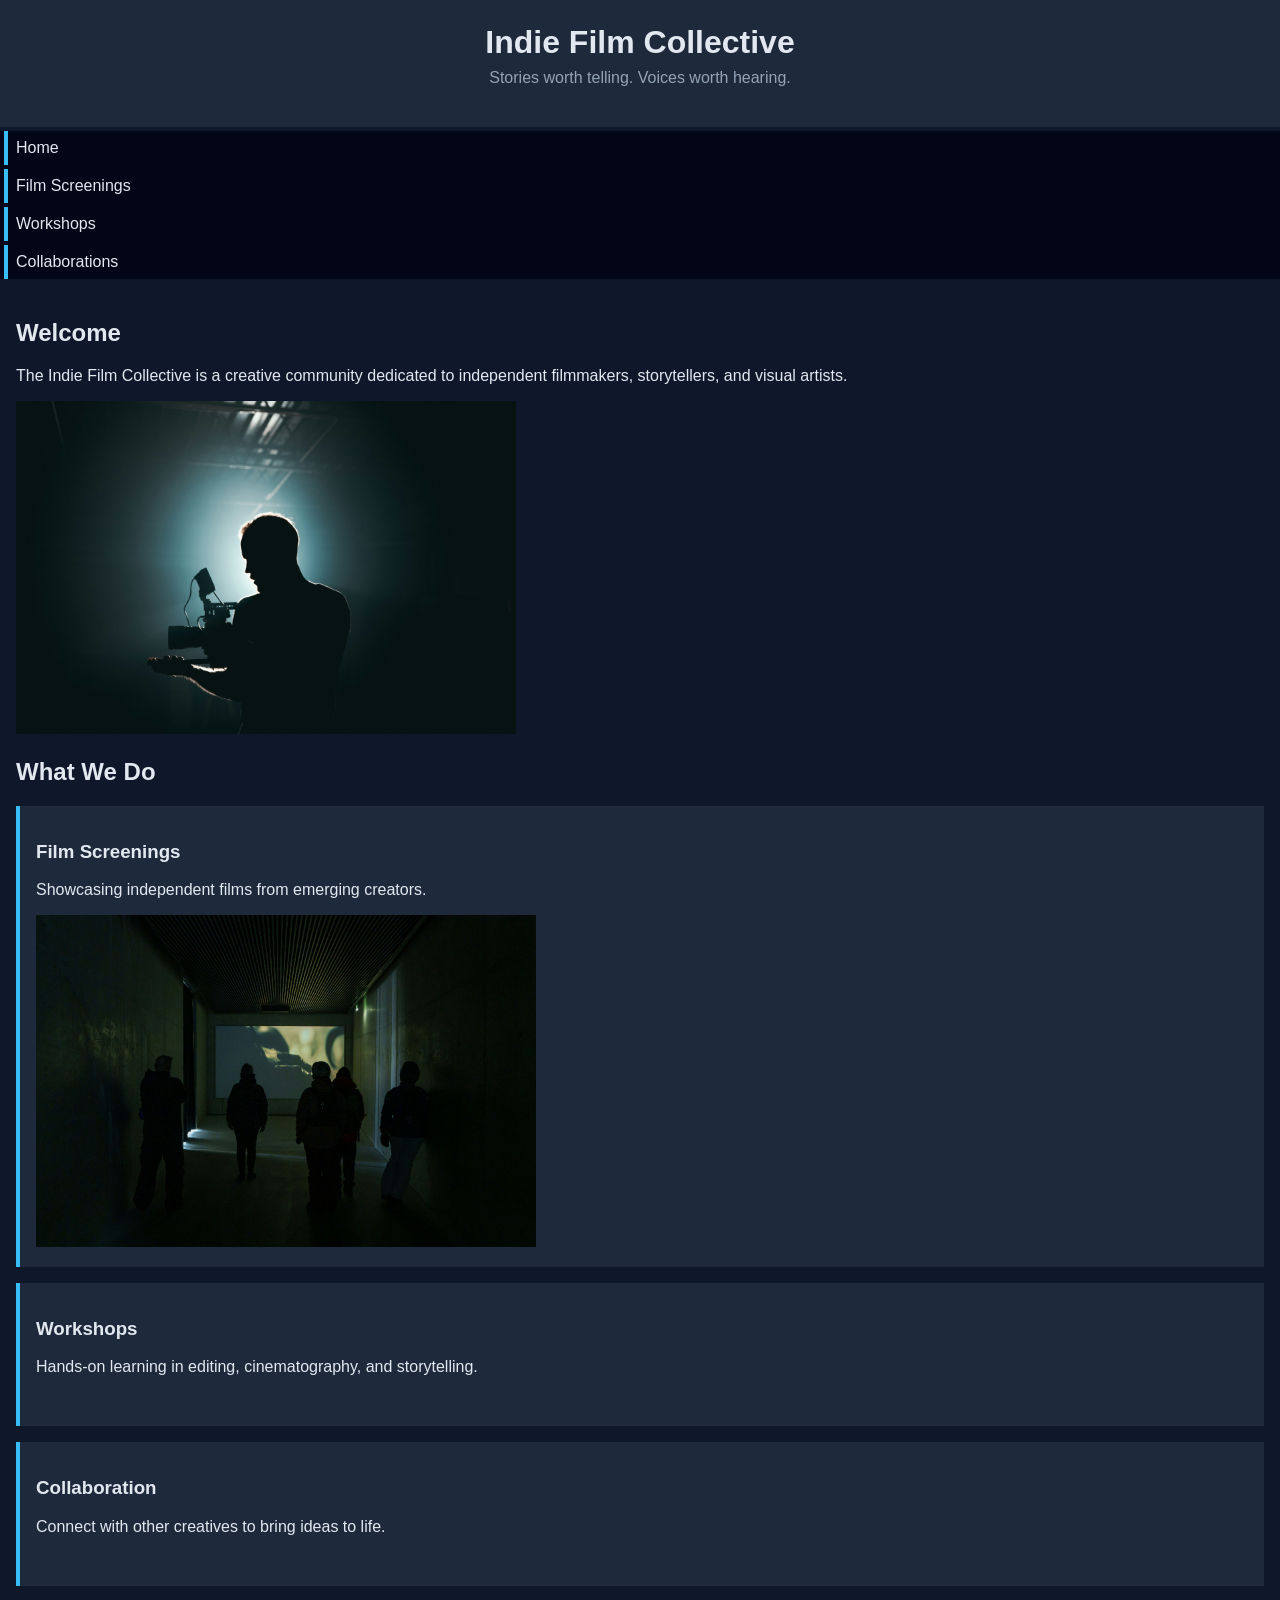
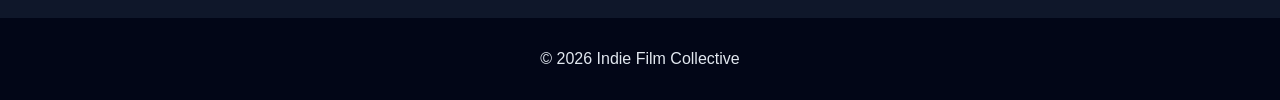
==== index.html @ 2dce3f73 "added images" ====
<!DOCTYPE html>
<html lang="en">
<head>
    <meta charset="UTF-8">
    <meta name="viewport" content="width=device-width, initial-scale=1.0">
    <title>Indie Film Collective</title>
    <link rel="stylesheet" href="styles.css">
</head>

<body>
<!-- Copy and paste this header in each new page -->
<header id="top">
    <h1>Indie Film Collective</h1>
    <p>Stories worth telling. Voices worth hearing.</p>
</header>
<!-- Update these hrefs to relative links to their new pages and copy and paste in each new page -->
<nav>
    <ul>
        <li><a href="#top">Home</a></li>
        <li><a href="#screenings">Film Screenings</a></li>
        <li><a href="#workshops">Workshops</a></li>
        <li><a href="#collaborations">Collaborations</a></li>
    </ul>
</nav>
<main>
    <!-- This section stays on the homepage -->
    <section>
        <h2>Welcome</h2>
        <p>The Indie Film Collective is a creative community dedicated to independent filmmakers, storytellers, and visual artists.</p>
        <img src="images/filmmaker.jpg" width="500" alt="">
    </section>
    <section> <!-- This section can be deleted from the homepage. It will not be copied to a new page -->
        <h2>What We Do</h2>
        <div class="card-row">
            <!-- Transfer this section the the new screenings page -->
            <section id="screenings">
                <h3>Film Screenings</h3>
                <p>Showcasing independent films from emerging creators.</p>
                <img src="images/screenings.jpg" width="500" alt="">
            </section>
            <!-- Transfer this section the the new workshops page -->
            <section id="workshops">
                <h3>Workshops</h3>
                <p>Hands-on learning in editing, cinematography, and storytelling.</p>
                <img src="images/workshops.jpg" width="500" alt="">
            </section>            
            <!-- Transfer this section the the new collaborations page -->
            <section id="collaborations">
                <h3>Collaboration</h3>
                <p>Connect with other creatives to bring ideas to life.</p>
                <img src="images/collaboration.jpg" width="500" alt="">
            </section>
        </div>
    </section>
</main>
<!--Copy this footer in each new page-->
<footer>
    <p>&copy; 2026 Indie Film Collective</p>
</footer>
</body>
</html>
---- styles.css ----
/* CSS by Christina Carrasquilla, iteration by */

/* ===== Color Palette ===== 

    backgound: #0f172a;
    nav-footer: #020617;
    card: #1e293b;
    text-main: #e2e8f0;
    text-muted: #94a3b8;
    accent: #38bdf8;
}
*/

/* ===== GLOBAL (Base) Styles ===== */
body {
    font-family: Helvetica, Arial, sans-serif;
    margin: 0;
    background-color: #0f172a;
    color: #e2e8f0;
    min-width:500px;
}

header {
    background-color: #1e293b;
    text-align: center;
    padding: 1.5rem;
}

header h1 {
    margin: 0;
}

header p {
    margin-top: 0.5rem;
    color: #94a3b8;
}

nav {
    background-color: #020617;
}

nav ul {
    list-style: none;
    margin: 0;
    padding: 0;
}

nav a {
    color: #e2e8f0;
    text-decoration: none;
    padding: 0.5rem;
    display: block;
    border-left: 4px solid #38bdf8;
    margin: .25rem;
}

nav a:hover {
    background-color: #334155;
}

main {
    padding: 1rem;
}

.card-row {
    display: flex;
    flex-direction: column;
    gap: 1rem;
}

.card-row section {
    background-color: #1e293b;
    padding: 1rem;
    border-left: 4px solid #38bdf8;
}

footer {
    background-color: #020617;
    text-align: center;
    padding: 1rem;
    margin-top: 1rem;
}

/* ===== Media Query (Medium) ===== */
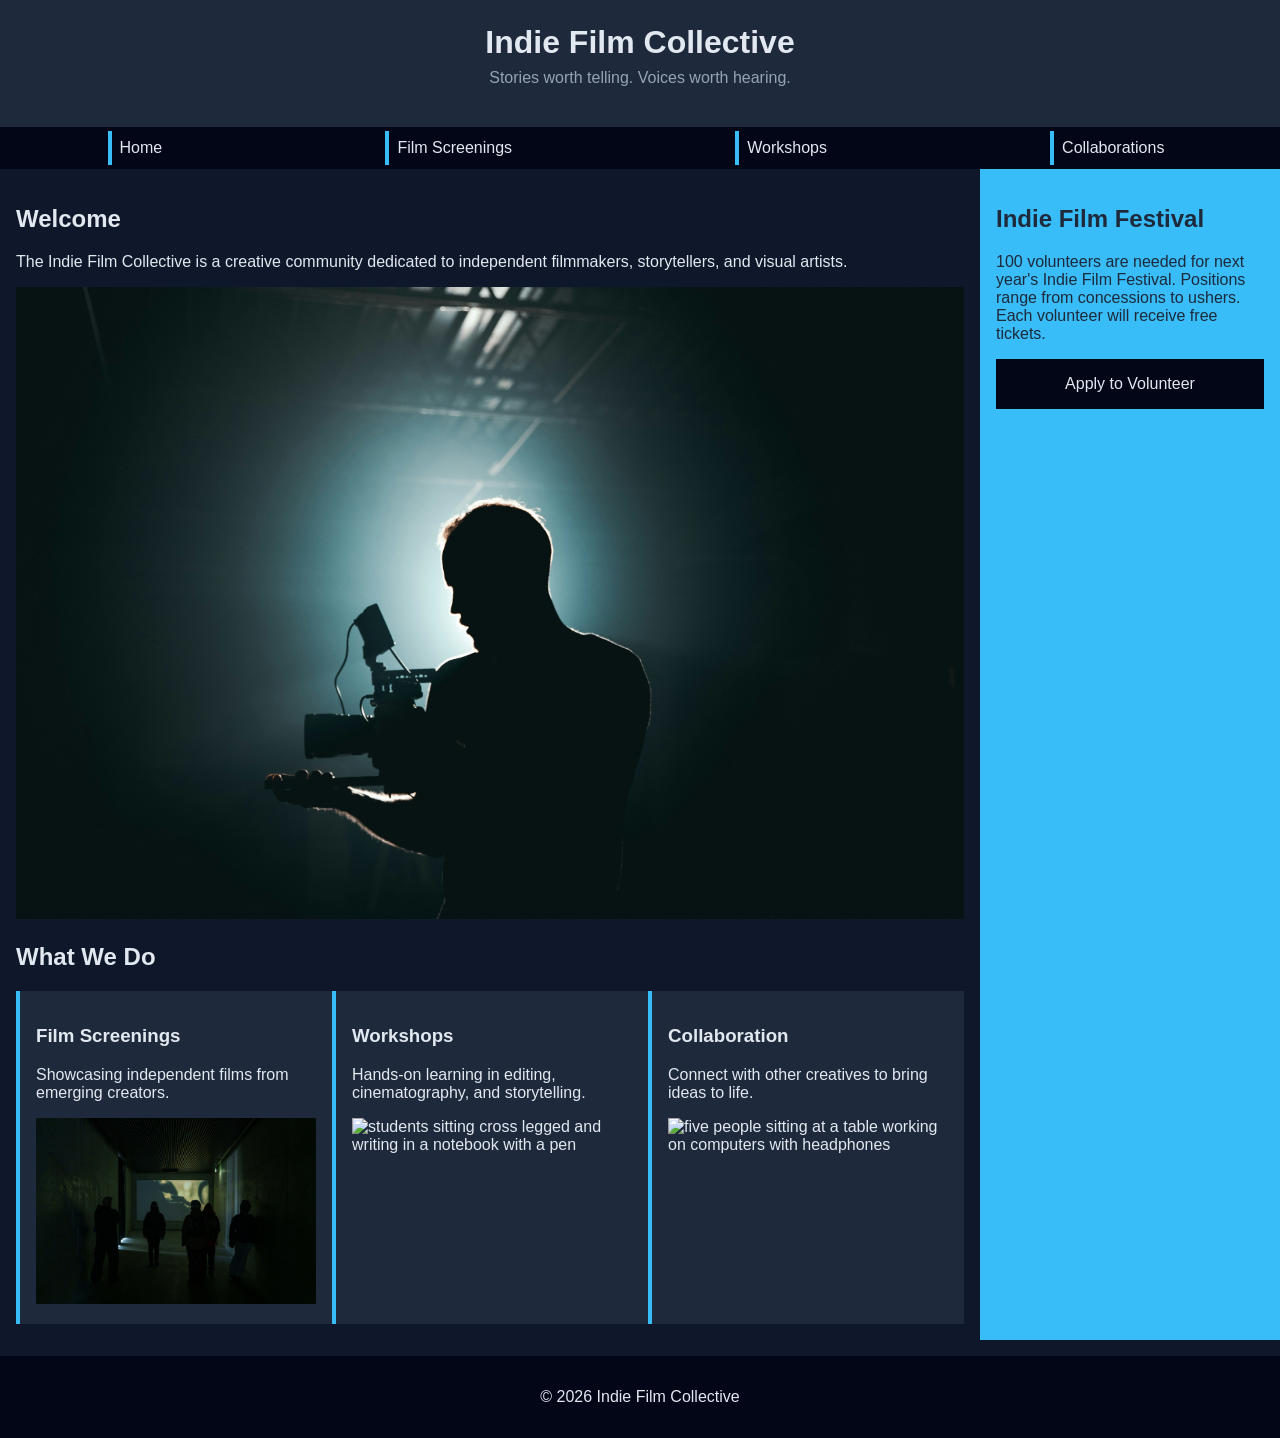
==== commit 89f7abe4: "5-Build next iteration" ====
--- a/index.html
+++ b/index.html
@@ -8,22 +8,22 @@
 </head>
 
 <body>
-<!-- Copy and paste this header in each new page -->
-<header id="top">
+
+<header>
     <h1>Indie Film Collective</h1>
-    <p>Stories worth telling. Voices worth hearing.</p>
+    <p> Stories worth telling. Voices worth hearing. </p>
 </header>
-<!-- Update these hrefs to relative links to their new pages and copy and paste in each new page -->
+
 <nav>
     <ul>
-        <li><a href="#top">Home</a></li>
-        <li><a href="#screenings">Film Screenings</a></li>
-        <li><a href="#workshops">Workshops</a></li>
-        <li><a href="#collaborations">Collaborations</a></li>
+        <li><a href="#">Home</a></li>
+        <li><a href="screenings.html">Film Screenings</a></li>
+        <li><a href="workshops.html">Workshops</a></li>
+        <li><a href="collaborations.html">Collaborations</a></li>
     </ul>
 </nav>
 <main>
-    <!-- This section stays on the homepage -->
+    
     <section>
         <h2>Welcome</h2>
         <p>The Indie Film Collective is a creative community dedicated to independent filmmakers, storytellers, and visual artists.</p>
@@ -36,26 +36,34 @@
             <section id="screenings">
                 <h3>Film Screenings</h3>
                 <p>Showcasing independent films from emerging creators.</p>
-                <img src="images/screenings.jpg" width="500" alt="">
+                <img src="images/screenings.jpg" width="500" alt="dark hallway with five people looking at a projector screening of hands">
             </section>
             <!-- Transfer this section the the new workshops page -->
-            <section id="workshops">
+             <section id="workshops">
                 <h3>Workshops</h3>
                 <p>Hands-on learning in editing, cinematography, and storytelling.</p>
-                <img src="images/workshops.jpg" width="500" alt="">
-            </section>            
+                <img src="images/workshops.jpg" width="500" alt="students sitting cross legged and writing in a notebook with a pen">
+            </section> 
             <!-- Transfer this section the the new collaborations page -->
             <section id="collaborations">
                 <h3>Collaboration</h3>
                 <p>Connect with other creatives to bring ideas to life.</p>
-                <img src="images/collaboration.jpg" width="500" alt="">
+                <img src="images/collaboration.jpg" width="500" alt="five people sitting at a table working on computers with headphones">
             </section>
         </div>
     </section>
 </main>
-<!--Copy this footer in each new page-->
+
+<aside>
+    <h2>Indie Film Festival</h2>
+    <p>100 volunteers are needed for next year's Indie Film Festival. Positions range from concessions to ushers. Each volunteer will receive free tickets.</p>
+    <a href="#">Apply to Volunteer</a>
+</aside>
+
 <footer>
     <p>&copy; 2026 Indie Film Collective</p>
-</footer>
+</footer
+
 </body>
+
 </html>
--- a/styles.css
+++ b/styles.css
@@ -1,4 +1,4 @@
-/* CSS by Christina Carrasquilla, iteration by */
+/* CSS by Christina Carrasquilla, iteration by Mia Graef*/
 
 /* ===== Color Palette ===== 
 
@@ -18,6 +18,8 @@
     background-color: #0f172a;
     color: #e2e8f0;
     min-width:500px;
+    display:grid;
+    grid-template-columns:1fr;
 }
 
 header {
@@ -62,16 +64,35 @@
     padding: 1rem;
 }
 
-.card-row {
-    display: flex;
-    flex-direction: column;
-    gap: 1rem;
+img {
+    width:100%;
 }
 
-.card-row section {
+#screenings, #workshops, #collaborations {
     background-color: #1e293b;
     padding: 1rem;
+    padding: 1rem;
     border-left: 4px solid #38bdf8;
+}
+
+aside {
+    background-color: #38bdf8;
+    color: #1e293b;
+    padding: 1rem;
+    padding: 1rem;
+}
+
+a {
+    display:block;
+    background-color:#020617;
+    color:#e2e8f0;
+    padding:1rem 2rem;
+    text-decoration:none;
+    text-align:center;
+}
+a:hover {
+    color:#020617;
+    background-color:#e2e8f0;
 }
 
 footer {
@@ -82,3 +103,34 @@
 }
 
 /* ===== Media Query (Medium) ===== */
+@media screen and (min-width:800px) {
+
+    body {
+        display: grid;
+        grid-template-columns: 1fr 300px;
+    }
+
+    header, nav, footer {
+        display: grid;
+        grid-column: 1/-1;
+    }
+
+    nav ul {
+        display: flex;
+        justify-content: space-around;
+    }
+
+    .card-row {
+        display: flex;
+    }
+    .card-row section {
+        width: 30%;
+    }
+}
+
+/* write a media query for a screen with at least 800px */
+/* change the body's grid template to 1fr 300px */
+/* target the header, nav, and footer and style their grid-column to 1/-1 */
+/* target the nav and display it flex, spaceed around */
+/* target the .card-row to display flex */
+/* target the sections in .card-row witha width for 30% */
